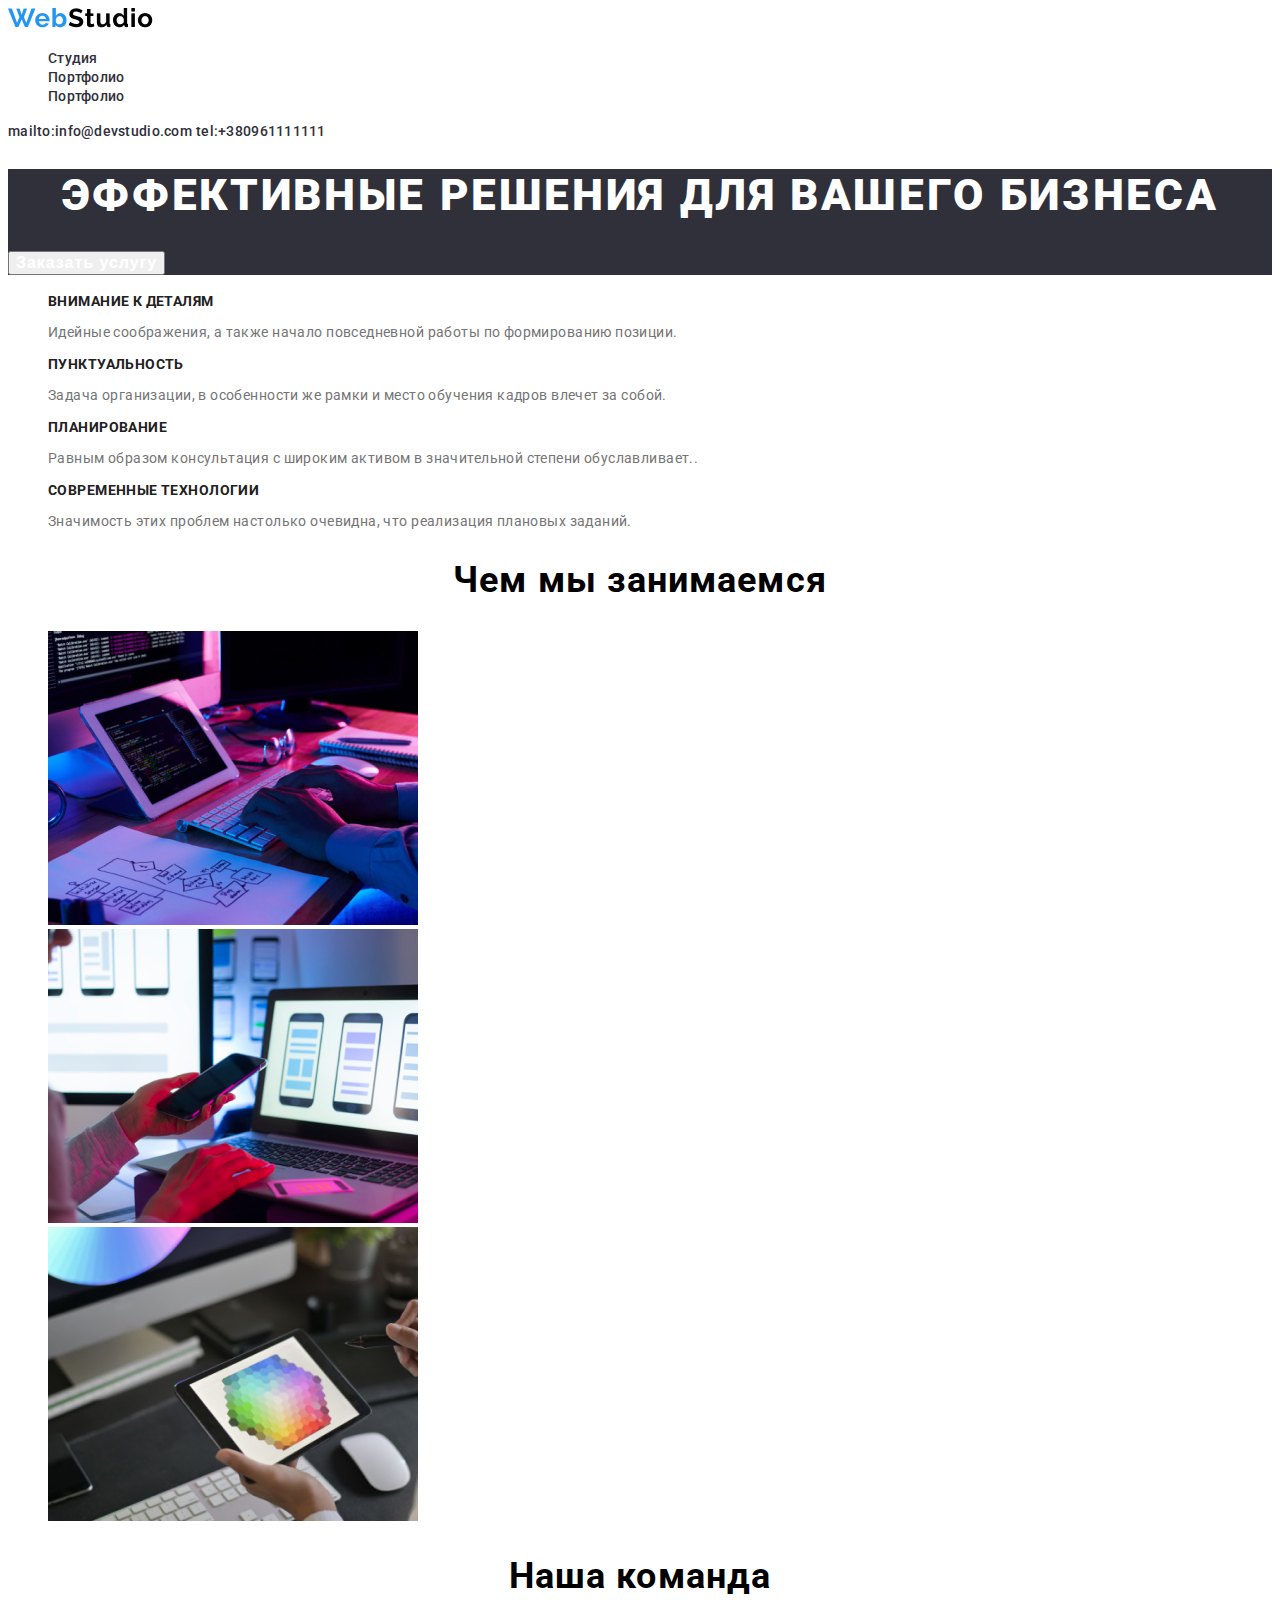
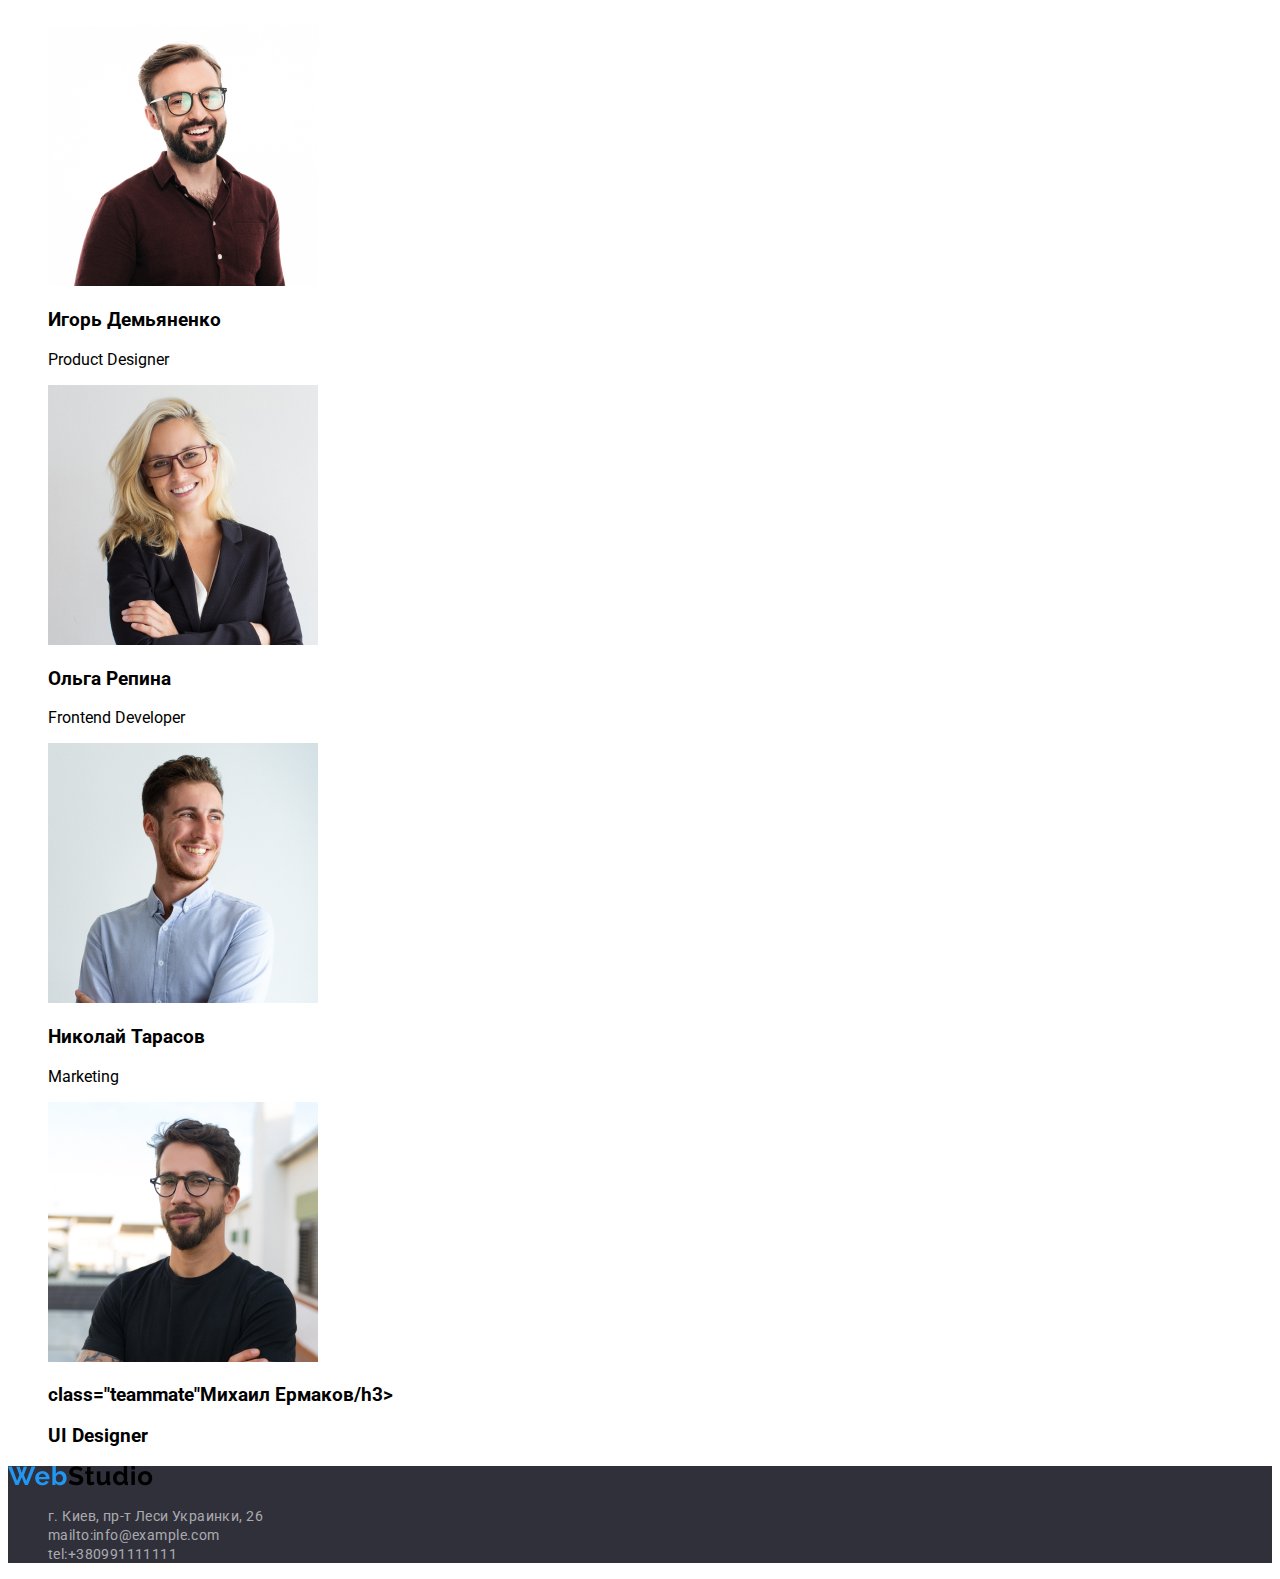
==== index.html @ 7425ab51 "hw-2" ====
<!DOCTYPE html>
<html lang="ru">
<head>
    <meta charset="UTF-8">
    <meta http-equiv="X-UA-Compatible" content="IE=edge">
    <meta name="viewport" content="width=device-width, initial-scale=1.0">
    <style> ul,li  {list-style-type: none} ;</style>
    <link rel="preconnect" href="https://fonts.googleapis.com">
    <link rel="preconnect" href="https://fonts.gstatic.com" crossorigin>
    <link href="https://fonts.googleapis.com/css2?family=Raleway:wght@700&family=Roboto:wght@400;500;700;900&display=swap"
        rel="stylesheet">
        <title>Document</title>
        <link rel="stylesheet" href="./css/styles.css">
</head>
<body>
    <header class="header">
        <a class="header-logo" href=""></a>
        <img src="./img/photo /WebStudio.png" alt="логотип">
        </a>
        <nav class="header-nav">
        <ul class="header-item">
            <li class="header-list"><a class="header-link link" href="../goit-markup-hw-02/portfolio.html">Студия</a></li>
            <li class="header-list"><a class="header-link link" href="./portfolio.html">Портфолио</a></li>
            <li class="header-list"><a class="header-link link" href="#">Портфолио</a></li>
        </ul>
        </nav>
        <a class=" header-tel link" href="">mailto:info@devstudio.com</a>
        <a class="header-tel link" href="">tel:+380961111111</a>

    </header>
    <main>
        <section class="benefits">
            <h1 class="benefits-title">Эффективные решения для вашего бизнеса</h1>
            <button  class="benefits-btn"type="button">Заказать услугу</button>
        </section>
        <section>
<ul class="benefits-item">
    <li class="benefits-list">
        <span class="pre-title">Внимание к деталям</span>
        <p class="benefits-text">Идейные соображения, а также начало повседневной работы по формированию позиции.</p>
    </li>
    <li class="benefits-list">
         <span class="pre-title">Пунктуальность</span>
        <p class="benefits-text">Задача организации, в особенности же рамки и место обучения кадров влечет за собой.</p>
    </li>
    <li class="benefits-list">
        <span class="pre-title">Планирование</span>
    <p class="benefits-text">Равным образом консультация с широким активом в значительной степени обуславливает..</p>
    </li>
    <li class="benefits-list">
        <span class="pre-title">Современные технологии</span>
        <p class="benefits-text">Значимость этих проблем настолько очевидна, что реализация плановых заданий.</p>
    </li>
</ul>
<h2 class="about">Чем мы занимаемся</h2>
<ul class="about-item">
    <li class="about-list"><img src="./img/photo /img—копия 6.jpg" alt="тестировка сайта"></li>
    <li class="about-list"><img src="./img/photo /img—копия 5.jpg" alt="написание кода"></li>
    <li class="about-list"><img src="./img/photo /img—копия 7.jpg" alt="дизайн проект"></li>
</ul>        
        </section>
        <section class="tean">
            <h2 class="team-title">Наша команда</h2>
            <ul class="team-item">
                <li class="team-list">
                    <img src="./img/photo /img.jpg" alt="сотрудник Игорь Демьяненко">
                    <h3 class="teammate">Игорь Демьяненко</h3>
                   <p class="team-position">Product Designer</p>
                </li>
                <li>
                    <img src="./img/photo /img—копия.jpg" alt="сотрудница Ольга Репина">
                    <h3 class="teammate">Ольга Репина</h3>
                    <p class="team-position">Frontend Developer</p>
                </li>
                <li>
                    <img src="./img/photo /img—копия 2.jpg" alt="сотрудник Николай Тарасов">
                   <h3 class="teammate">Николай Тарасов</h3>
                   <p class="team-position">Marketing</p>
                </li>
                <li>
                    <img src="./img/photo /img—копия 3.jpg" alt="сотрудник Михаил Ермаков">
                    <h3> class="teammate"Михаил Ермаков/h3>
                    <p class="team-position">UI Designer</p>
                </li>
            </ul>
        </section>
        <footer class="footer">
            <img src="./img/photo /WebStudio.png" alt="логотип">
            <address>
                <ul class="footer-item">
                    <li class="footer-list"><a class="footer-link link" href="">г. Киев, пр-т Леси Украинки, 26</a></li>
                    <li class="footer-list"><a  class="footer-link link"href="">mailto:info@example.com</a></li>
                    <li class="footer-list"><a  class="footer-link link"href="">tel:+380991111111</a></li>
                </ul>
            </address>
        </footer>
    </main>
</body>
</html>
---- css/styles.css ----
:root {
    --heder-footer-color: #2F303A;
    --accent-color: #2196F3;
    --second-title: color: #212121;
    --fonds
    
}

  










       
body {
    font-family: 'Roboto', sans-serif;
}

.link {
    text-decoration: none;
}

.link {
    list-style-type: none;
}


.header-link,
.header-tel {
    font-weight: 500;
    font-size: 14px;
    line-height: 1, 14;
    letter-spacing: 0.02em;
    color: var(--heder-footer-color)
}

.header-link:hover,
.header-link:focus,
.header-tel:hover,
.header-tel:focus {
    color: var(--accent-color);
}
.benefits{
    background: #2F303A
}
.benefits-title{
    font-weight: 900;
        font-size: 44px;
        line-height: 1,36x;
        text-align: center;
        letter-spacing: 0.06em;
        text-transform: uppercase;
        color: #FFFFFF;
}

.benefits-btn{
    Font-weight: 700;
        font-size: 16px;
        line-height: 1,88;
        display: flex;
        align-items: center;
        text-align: center;
        letter-spacing: 0.06em;
        color: #FFFFFF;
}
.benefits-btn :hover , .benefits-btn :focus
{
    cursor: auto;
    color: var(--accent-color);
}

.main {
    background: #2F303A;
}

.main-title {
    font-weight: 900;
    font-size: 44px;
    line-height: 1, 36;
    text-align: center;
    letter-spacing: 0.06em;
    color: #FFFFFF;
}

.main-btn {
    font-family: 'Roboto';
    font-style: normal;
    font-weight: 700;
    font-size: 16px;
    line-height: 1, 88;
    letter-spacing: 0.06em;
    color: #FFFFFF
}

.pre-title {
    font-weight: 700;
    font-size: 14px;
    line-height: 1, 14;
    letter-spacing: 0.03em;
    text-transform: uppercase;
    color: #212121;
}

.benefits-text {
    font-weight: 400;
    font-size: 14px;
    line-height: 1, 71;
    letter-spacing: 0.03em;
    color: #757575;
}


.about {
    font-weight: 700;
    font-size: 36px;
    line-height: 1, 16;
    text-align: center;
    letter-spacing: 0.03em;
    color: var(--second-title);
}

.about-img {
    width: 370px;
    height: 294px;
}

.team {
    background: #F5F4FA;
}

.team-title {
    font-weight: 700;
    font-size: 36px;
    line-height: 1, 16;
    text-align: center;
    letter-spacing: 0.03em;
    color: var(--second-title);
}

.team-name {
    font-weight: 500;
    font-size: 16px;
    line-height: 1.18;
    letter-spacing: 0.03em;
    color: #212121;
}

.team-img {
    width: 270px;
    height: 260px;
}

.footer {
    background-color: var(--heder-footer-color);
}

.footer-adress {
    font-family: 'Roboto', sans-serif;
    font-style: normal;
    font-weight: 400;
    font-size: 14px;
    line-height: 1, 71;
    letter-spacing: 0.03em;
    color: #FFFFFF;
}

.footer-link {
    font-family: 'Roboto';
    font-style: normal;
    font-weight: 400;
    font-size: 14px;
    line-height: 1, 71;
    letter-spacing: 0.03em;
    color: rgba(255, 255, 255, 0.6);
}




.btn {
    font-family: 'Roboto';
    font-style: normal;
    font-weight: 500;
    font-size: 16px;
    line-height: 1, 62;
    text-align: center;
    letter-spacing: 0.03em;
    color: #FFFFFF;
}

.btn:hover,
.btn-all:focus {
    color: var(--accent-color);

}

.btn-all {
    cursor: auto;
}


.portfolio-img {
    width: 370px;
    height: 294px;
}

.portfolio-name {
    font-weight: 700;
    font-size: 18px;
    line-height: 2;
    letter-spacing: 0.06em;
    color: #212121;
}

.portfolio-text {
    font-weight: 400;
    font-size: 16px;
    line-height: 1, 88x;
    letter-spacing: 0.03em;
    color: #757575;
}
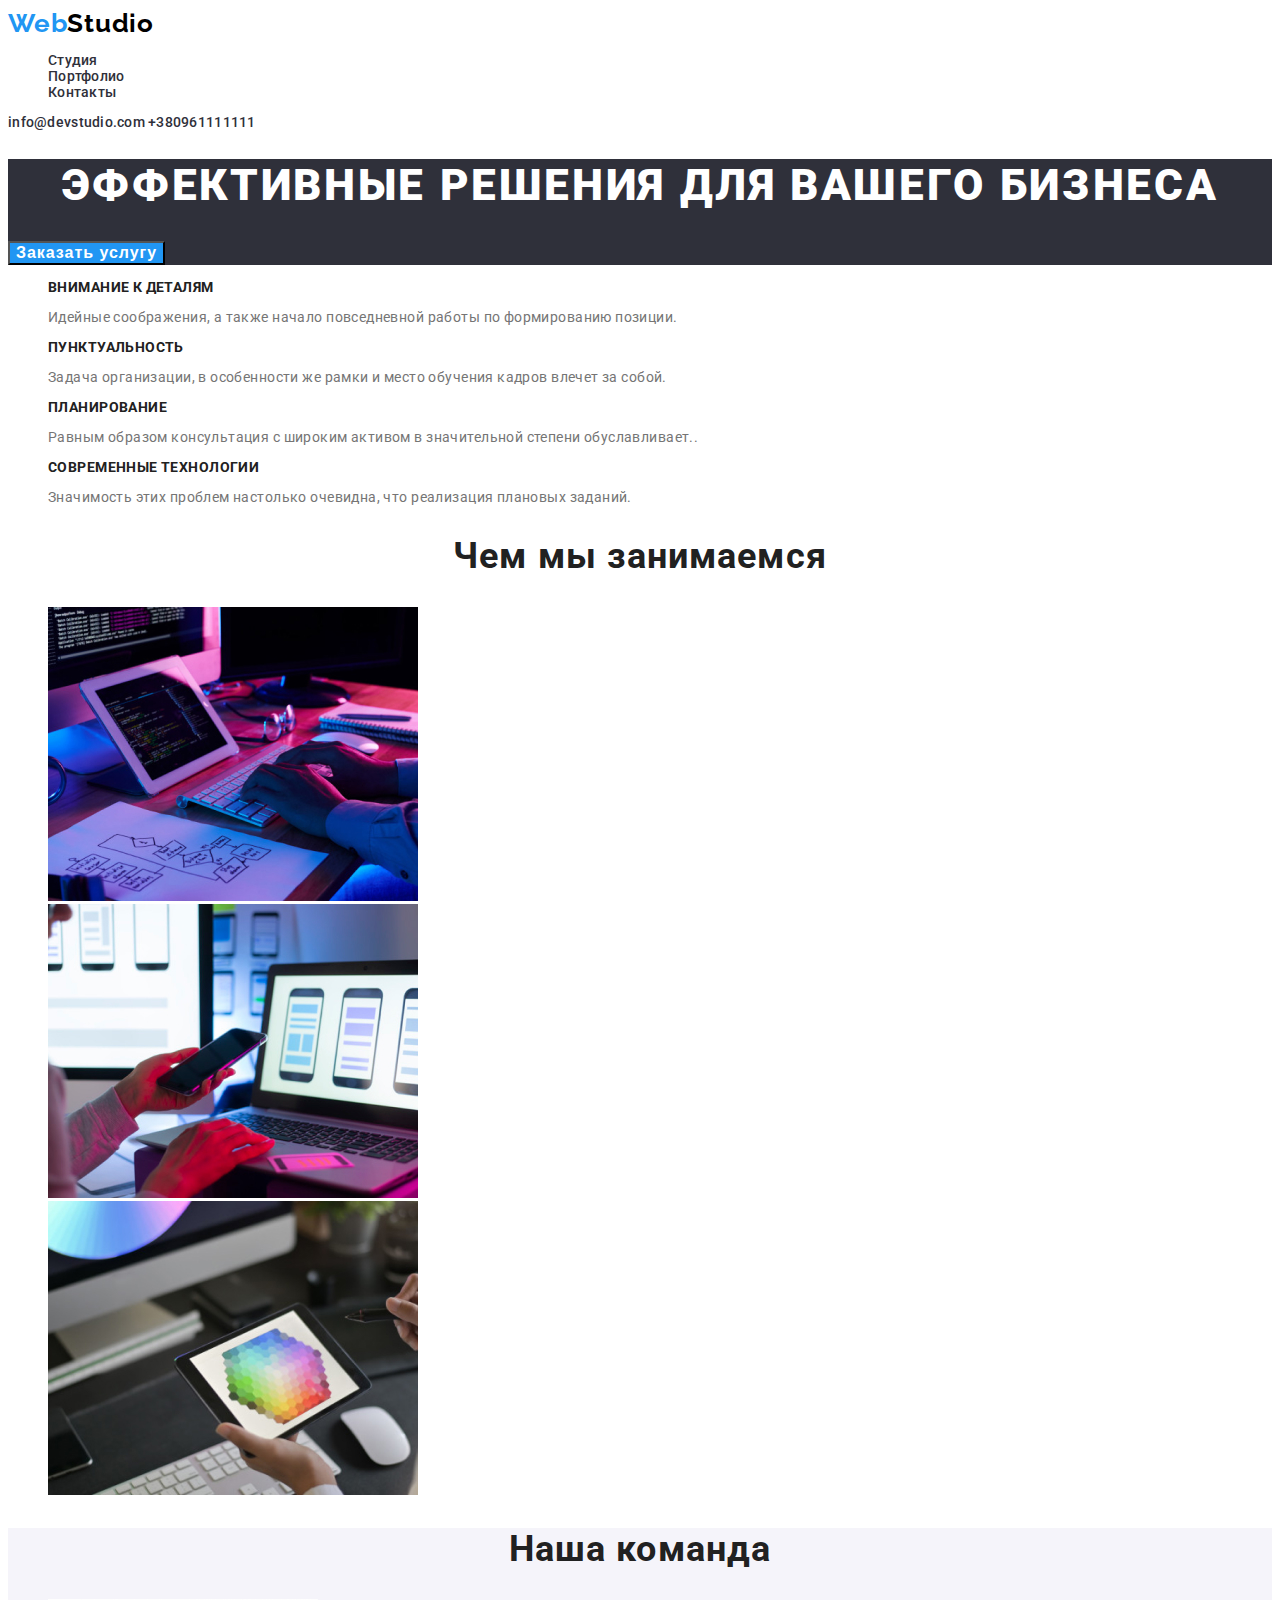
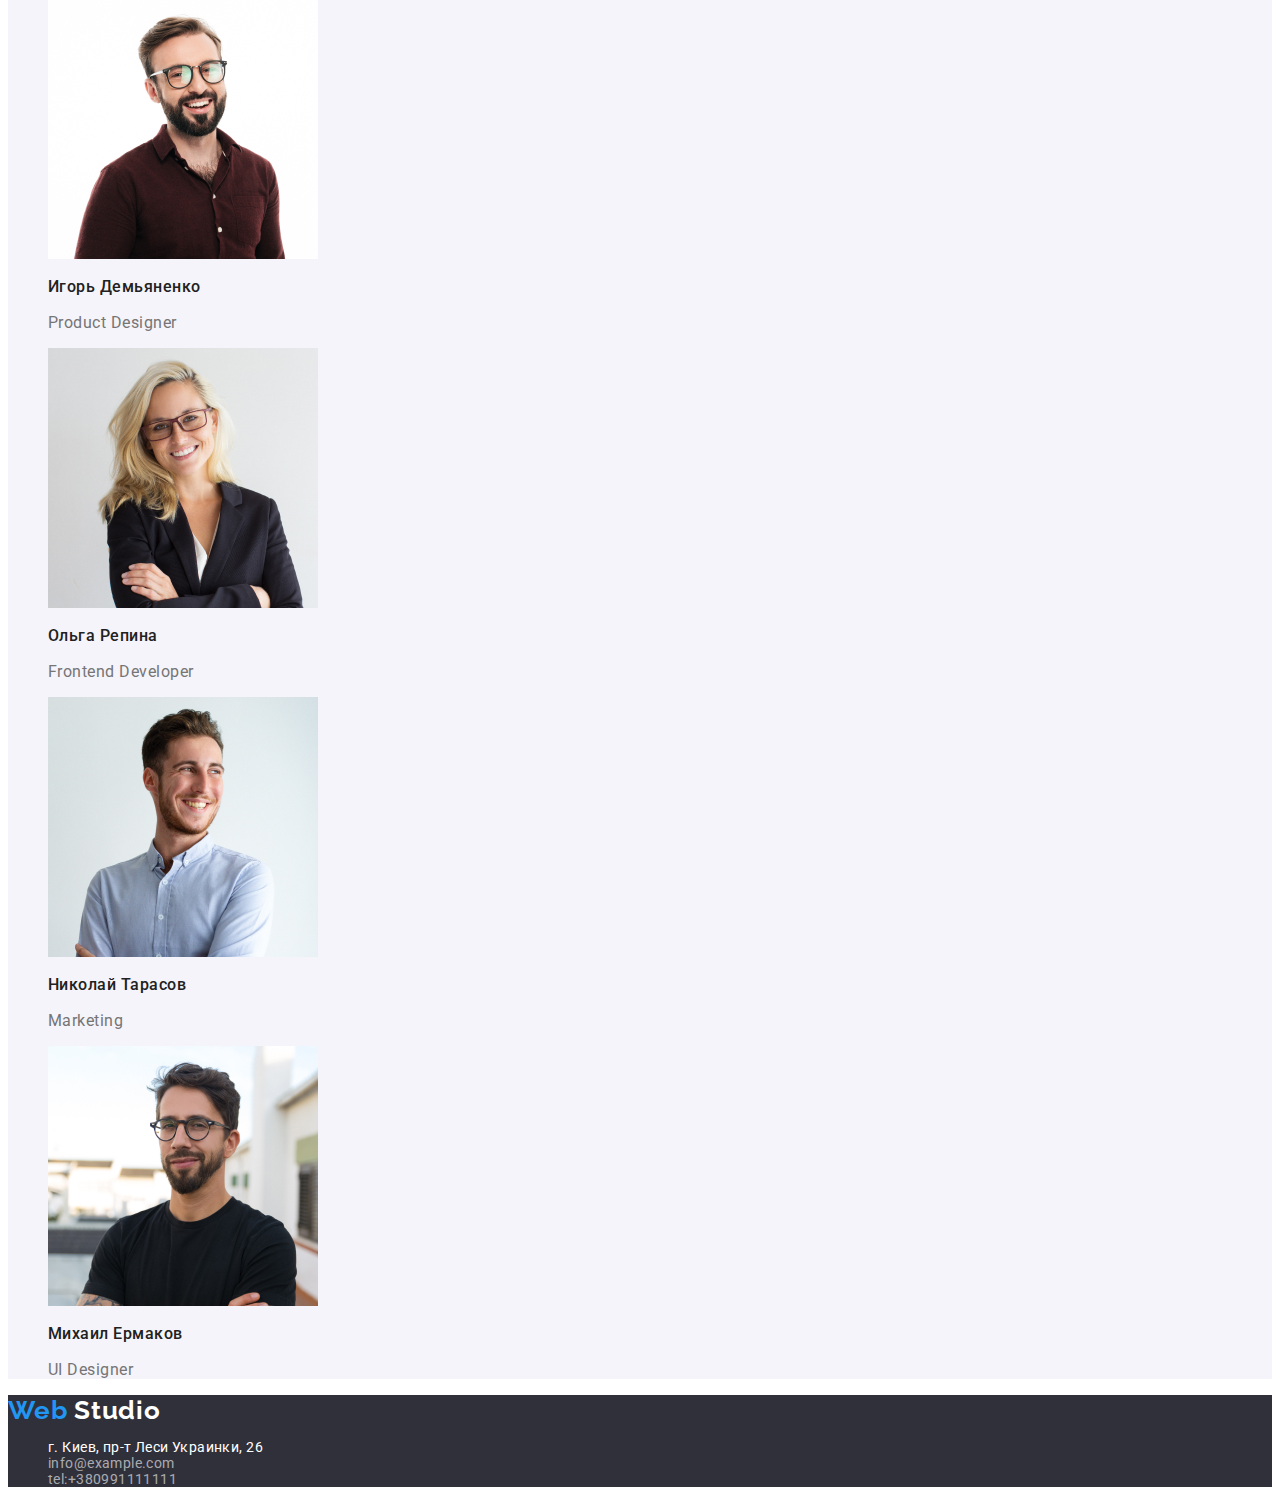
==== commit dba3f810: "corrections" ====
--- a/index.html
+++ b/index.html
@@ -4,7 +4,7 @@
     <meta charset="UTF-8">
     <meta http-equiv="X-UA-Compatible" content="IE=edge">
     <meta name="viewport" content="width=device-width, initial-scale=1.0">
-    <style> ul,li  {list-style-type: none} ;</style>
+    <style> ul,li {list-style-type: none} ;</style>
     <link rel="preconnect" href="https://fonts.googleapis.com">
     <link rel="preconnect" href="https://fonts.gstatic.com" crossorigin>
     <link href="https://fonts.googleapis.com/css2?family=Raleway:wght@700&family=Roboto:wght@400;500;700;900&display=swap"
@@ -14,26 +14,26 @@
 </head>
 <body>
     <header class="header">
-        <a class="header-logo" href=""></a>
-        <img src="./img/photo /WebStudio.png" alt="логотип">
+        <a class="header-logo" href="">Web<span class="header-studio">Studio</span></a>
+        <span class="header-studio" ></span>
         </a>
         <nav class="header-nav">
         <ul class="header-item">
             <li class="header-list"><a class="header-link link" href="../goit-markup-hw-02/portfolio.html">Студия</a></li>
             <li class="header-list"><a class="header-link link" href="./portfolio.html">Портфолио</a></li>
-            <li class="header-list"><a class="header-link link" href="#">Портфолио</a></li>
+            <li class="header-list"><a class="header-link link" href="#">Контакты</a></li>
         </ul>
         </nav>
-        <a class=" header-tel link" href="">mailto:info@devstudio.com</a>
-        <a class="header-tel link" href="">tel:+380961111111</a>
+        <a class=" header-tel link" href=""mailto:>info@devstudio.com</a>
+        <a class="header-tel link" href=""tel>+380961111111</a>
 
     </header>
     <main>
+        <section class="hero">
+            <h1 class="hero-title">Эффективные решения для вашего бизнеса</h1>
+            <button  class="hero-btn"type="button">Заказать услугу</button>
+        </section>
         <section class="benefits">
-            <h1 class="benefits-title">Эффективные решения для вашего бизнеса</h1>
-            <button  class="benefits-btn"type="button">Заказать услугу</button>
-        </section>
-        <section>
 <ul class="benefits-item">
     <li class="benefits-list">
         <span class="pre-title">Внимание к деталям</span>
@@ -54,43 +54,43 @@
 </ul>
 <h2 class="about">Чем мы занимаемся</h2>
 <ul class="about-item">
-    <li class="about-list"><img src="./img/photo /img—копия 6.jpg" alt="тестировка сайта"></li>
-    <li class="about-list"><img src="./img/photo /img—копия 5.jpg" alt="написание кода"></li>
-    <li class="about-list"><img src="./img/photo /img—копия 7.jpg" alt="дизайн проект"></li>
+    <li class="about-list"><img src="./img/photo /img—копия 6.jpg" alt="тестировка сайта"width: 370px></li>
+    <li class="about-list"><img src="./img/photo /img—копия 5.jpg" alt="написание кода"width: 370px></li>
+    <li class="about-list"><img src="./img/photo /img—копия 7.jpg" alt="дизайн проект"width: 370px></li>
 </ul>        
         </section>
-        <section class="tean">
+        <section class="team">
             <h2 class="team-title">Наша команда</h2>
             <ul class="team-item">
                 <li class="team-list">
-                    <img src="./img/photo /img.jpg" alt="сотрудник Игорь Демьяненко">
-                    <h3 class="teammate">Игорь Демьяненко</h3>
+                    <img src="./img/photo /img.jpg" alt="сотрудник Игорь Демьяненко" width: 270px>
+                    <h3 class="team-name">Игорь Демьяненко</h3>
                    <p class="team-position">Product Designer</p>
                 </li>
                 <li>
-                    <img src="./img/photo /img—копия.jpg" alt="сотрудница Ольга Репина">
-                    <h3 class="teammate">Ольга Репина</h3>
+                    <img src="./img/photo /img—копия.jpg" alt="сотрудница Ольга Репина" width: 270px>
+                    <h3 class="team-name">Ольга Репина</h3>
                     <p class="team-position">Frontend Developer</p>
                 </li>
                 <li>
-                    <img src="./img/photo /img—копия 2.jpg" alt="сотрудник Николай Тарасов">
-                   <h3 class="teammate">Николай Тарасов</h3>
+                    <img src="./img/photo /img—копия 2.jpg" alt="сотрудник Николай Тарасов" width: 270px>
+                   <h3 class="team-name">Николай Тарасов</h3>
                    <p class="team-position">Marketing</p>
                 </li>
                 <li>
-                    <img src="./img/photo /img—копия 3.jpg" alt="сотрудник Михаил Ермаков">
-                    <h3> class="teammate"Михаил Ермаков/h3>
+                    <img src="./img/photo /img—копия 3.jpg" alt="сотрудник Михаил Ермаков" width: 270px>
+                    <h3 class="team-name"> Михаил Ермаков </h3>
                     <p class="team-position">UI Designer</p>
                 </li>
             </ul>
         </section>
         <footer class="footer">
-            <img src="./img/photo /WebStudio.png" alt="логотип">
+            <a class="footer-logo" href="">Web <span class="footer-studio">Studio</span> </a>
             <address>
                 <ul class="footer-item">
-                    <li class="footer-list"><a class="footer-link link" href="">г. Киев, пр-т Леси Украинки, 26</a></li>
-                    <li class="footer-list"><a  class="footer-link link"href="">mailto:info@example.com</a></li>
-                    <li class="footer-list"><a  class="footer-link link"href="">tel:+380991111111</a></li>
+                    <li class="footer-list"><a class="footer-link-address link" href="">г. Киев, пр-т Леси Украинки, 26</a></li>
+                    <li class="footer-list"><a  class="footer-link link"href=""mailto:>info@example.com</a></li>
+                    <li class="footer-list"><a  class="footer-link link"href=""tel:>tel:+380991111111</a></li>
                 </ul>
             </address>
         </footer>
--- a/css/styles.css
+++ b/css/styles.css
@@ -1,9 +1,11 @@
 :root {
     --heder-footer-color: #2F303A;
     --accent-color: #2196F3;
-    --second-title: color: #212121;
-    --fonds
-    
+    --second-title:  #212121;
+    --second-title-text:#757575;
+    --background-color: #fff;
+    --text-color: #fff;
+
 }
 
   
@@ -19,9 +21,24 @@
 
        
 body {
-    font-family: 'Roboto', sans-serif;
-}
-
+    font-family: Roboto,sans-serif;
+    background-color:var(--background-color);
+    font-size: 14px;
+    letter-spacing: 0.03;
+}
+.visually-hidden {
+    position: absolute;
+    width: 1px;
+    height: 1px;
+    margin: -1px;
+    border: 0;
+    padding: 0;
+
+    white-space: nowrap;
+    clip-path: inset(100%);
+    clip: rect(0 0 0 0);
+    overflow: hidden;
+}
 .link {
     text-decoration: none;
 }
@@ -29,8 +46,21 @@
 .link {
     list-style-type: none;
 }
-
-
+a{
+    text-decoration: none;
+}
+.header-logo{
+    font-family: 'Raleway';
+        font-style: normal;
+        font-weight: 700;
+        font-size: 26px;
+        line-height: 1,19;
+        letter-spacing: 0.03em;
+        color: var(--accent-color);
+}
+.header-studio{
+    color: black;
+}
 .header-link,
 .header-tel {
     font-weight: 500;
@@ -46,20 +76,20 @@
 .header-tel:focus {
     color: var(--accent-color);
 }
-.benefits{
+.hero{
     background: #2F303A
 }
-.benefits-title{
+.hero-title{
     font-weight: 900;
         font-size: 44px;
         line-height: 1,36x;
         text-align: center;
         letter-spacing: 0.06em;
         text-transform: uppercase;
-        color: #FFFFFF;
-}
-
-.benefits-btn{
+        color: var(--text-color);
+}
+
+.hero-btn{
     Font-weight: 700;
         font-size: 16px;
         line-height: 1,88;
@@ -67,12 +97,11 @@
         align-items: center;
         text-align: center;
         letter-spacing: 0.06em;
-        color: #FFFFFF;
-}
-.benefits-btn :hover , .benefits-btn :focus
-{
-    cursor: auto;
-    color: var(--accent-color);
+        color: var(--text-color);
+        background-color: #2196F3 ;
+}
+.hero-btn:hover , .hero-btn:focus{
+    cursor:pointer;
 }
 
 .main {
@@ -85,7 +114,7 @@
     line-height: 1, 36;
     text-align: center;
     letter-spacing: 0.06em;
-    color: #FFFFFF;
+    color: var(--text-color);
 }
 
 .main-btn {
@@ -95,7 +124,7 @@
     font-size: 16px;
     line-height: 1, 88;
     letter-spacing: 0.06em;
-    color: #FFFFFF
+    color: var(--text-color)
 }
 
 .pre-title {
@@ -104,7 +133,7 @@
     line-height: 1, 14;
     letter-spacing: 0.03em;
     text-transform: uppercase;
-    color: #212121;
+    color: var(--second-title);
 }
 
 .benefits-text {
@@ -112,7 +141,7 @@
     font-size: 14px;
     line-height: 1, 71;
     letter-spacing: 0.03em;
-    color: #757575;
+    color: var(--second-title-text);
 }
 
 
@@ -148,9 +177,16 @@
     font-size: 16px;
     line-height: 1.18;
     letter-spacing: 0.03em;
-    color: #212121;
-}
-
+    color: var(--second-title);
+}
+
+.team-position{
+font-weight: 400;
+    font-size: 16px;
+    line-height: 1,18;
+    letter-spacing: 0.03em;
+    color: var(--second-title-text);
+}
 .team-img {
     width: 270px;
     height: 260px;
@@ -159,7 +195,18 @@
 .footer {
     background-color: var(--heder-footer-color);
 }
-
+.footer-logo{
+    font-family: 'Raleway';
+        font-style: normal;
+        font-weight: 700;
+        font-size: 26px;
+        line-height: 1,19;
+        letter-spacing: 0.03em;
+        color: var(--accent-color);
+}
+.footer-studio{
+    color: var(--text-color);
+}
 .footer-adress {
     font-family: 'Roboto', sans-serif;
     font-style: normal;
@@ -167,10 +214,10 @@
     font-size: 14px;
     line-height: 1, 71;
     letter-spacing: 0.03em;
-    color: #FFFFFF;
-}
-
-.footer-link {
+    color: var(--text-color);
+}
+
+.footer-link,.footer-link-address {
     font-family: 'Roboto';
     font-style: normal;
     font-weight: 400;
@@ -179,43 +226,43 @@
     letter-spacing: 0.03em;
     color: rgba(255, 255, 255, 0.6);
 }
-
-
+.footer-link-address{
+    color:var(--text-color);
+}
+.footer-link:hover,.footer-link:focus{
+ color:  var(--accent-color);
+} 
+
+.footer-link-address:hover,.footer-link-address:focus{
+    color: var(--accent-color);
+}
 
 
 .btn {
-    font-family: 'Roboto';
-    font-style: normal;
-    font-weight: 500;
-    font-size: 16px;
-    line-height: 1, 62;
-    text-align: center;
-    letter-spacing: 0.03em;
-    color: #FFFFFF;
+font-weight: 500;
+    font-size: 16px;
+    line-height: 1,62;
+    text-align: center;
+    letter-spacing: 0.03em;
+    color: var(--text-color);
+background-color: var(--accent-color);
 }
 
 .btn:hover,
-.btn-all:focus {
-    color: var(--accent-color);
-
-}
-
-.btn-all {
-    cursor: auto;
-}
-
-
-.portfolio-img {
-    width: 370px;
-    height: 294px;
-}
+.btn:focus {
+    cursor:pointer;
+}
+
+
+
+
 
 .portfolio-name {
     font-weight: 700;
     font-size: 18px;
     line-height: 2;
     letter-spacing: 0.06em;
-    color: #212121;
+    color: var(--second-title);
 }
 
 .portfolio-text {
@@ -223,5 +270,5 @@
     font-size: 16px;
     line-height: 1, 88x;
     letter-spacing: 0.03em;
-    color: #757575;
+    color: var(--second-title-text);
 }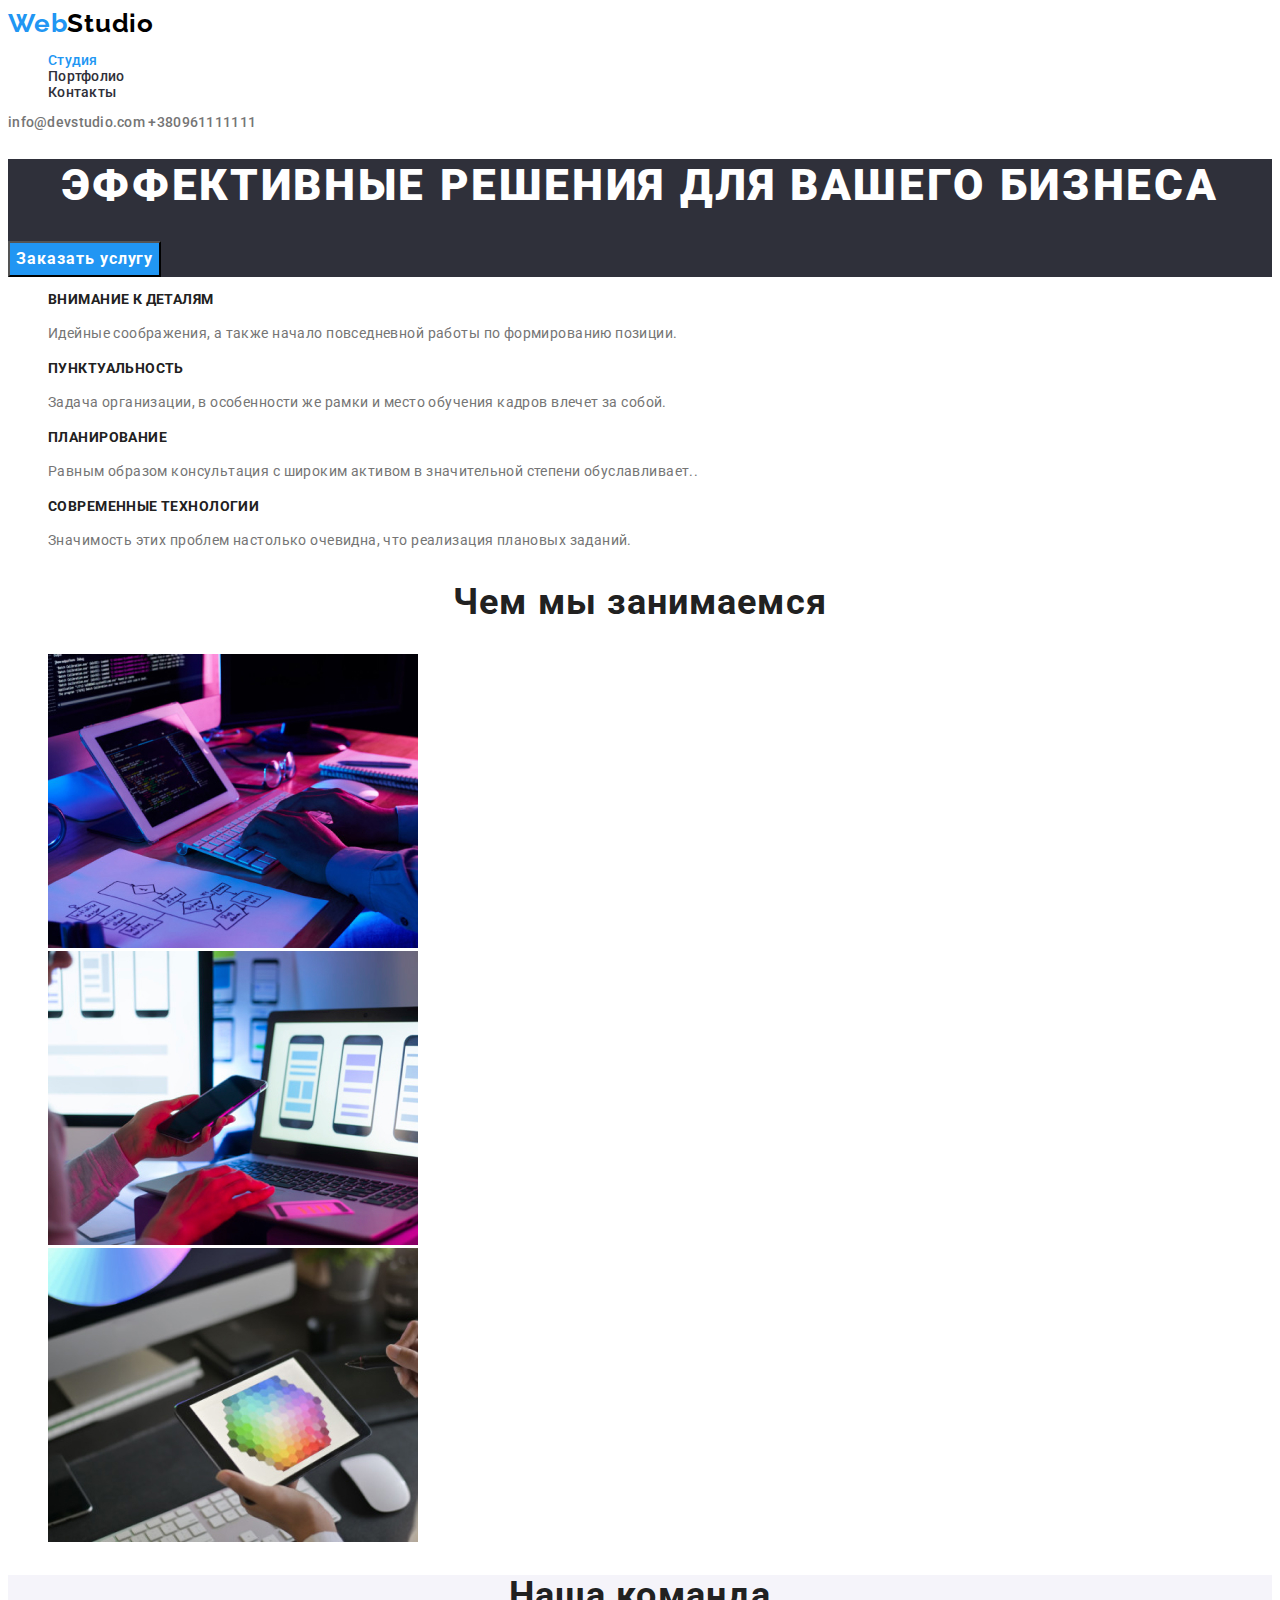
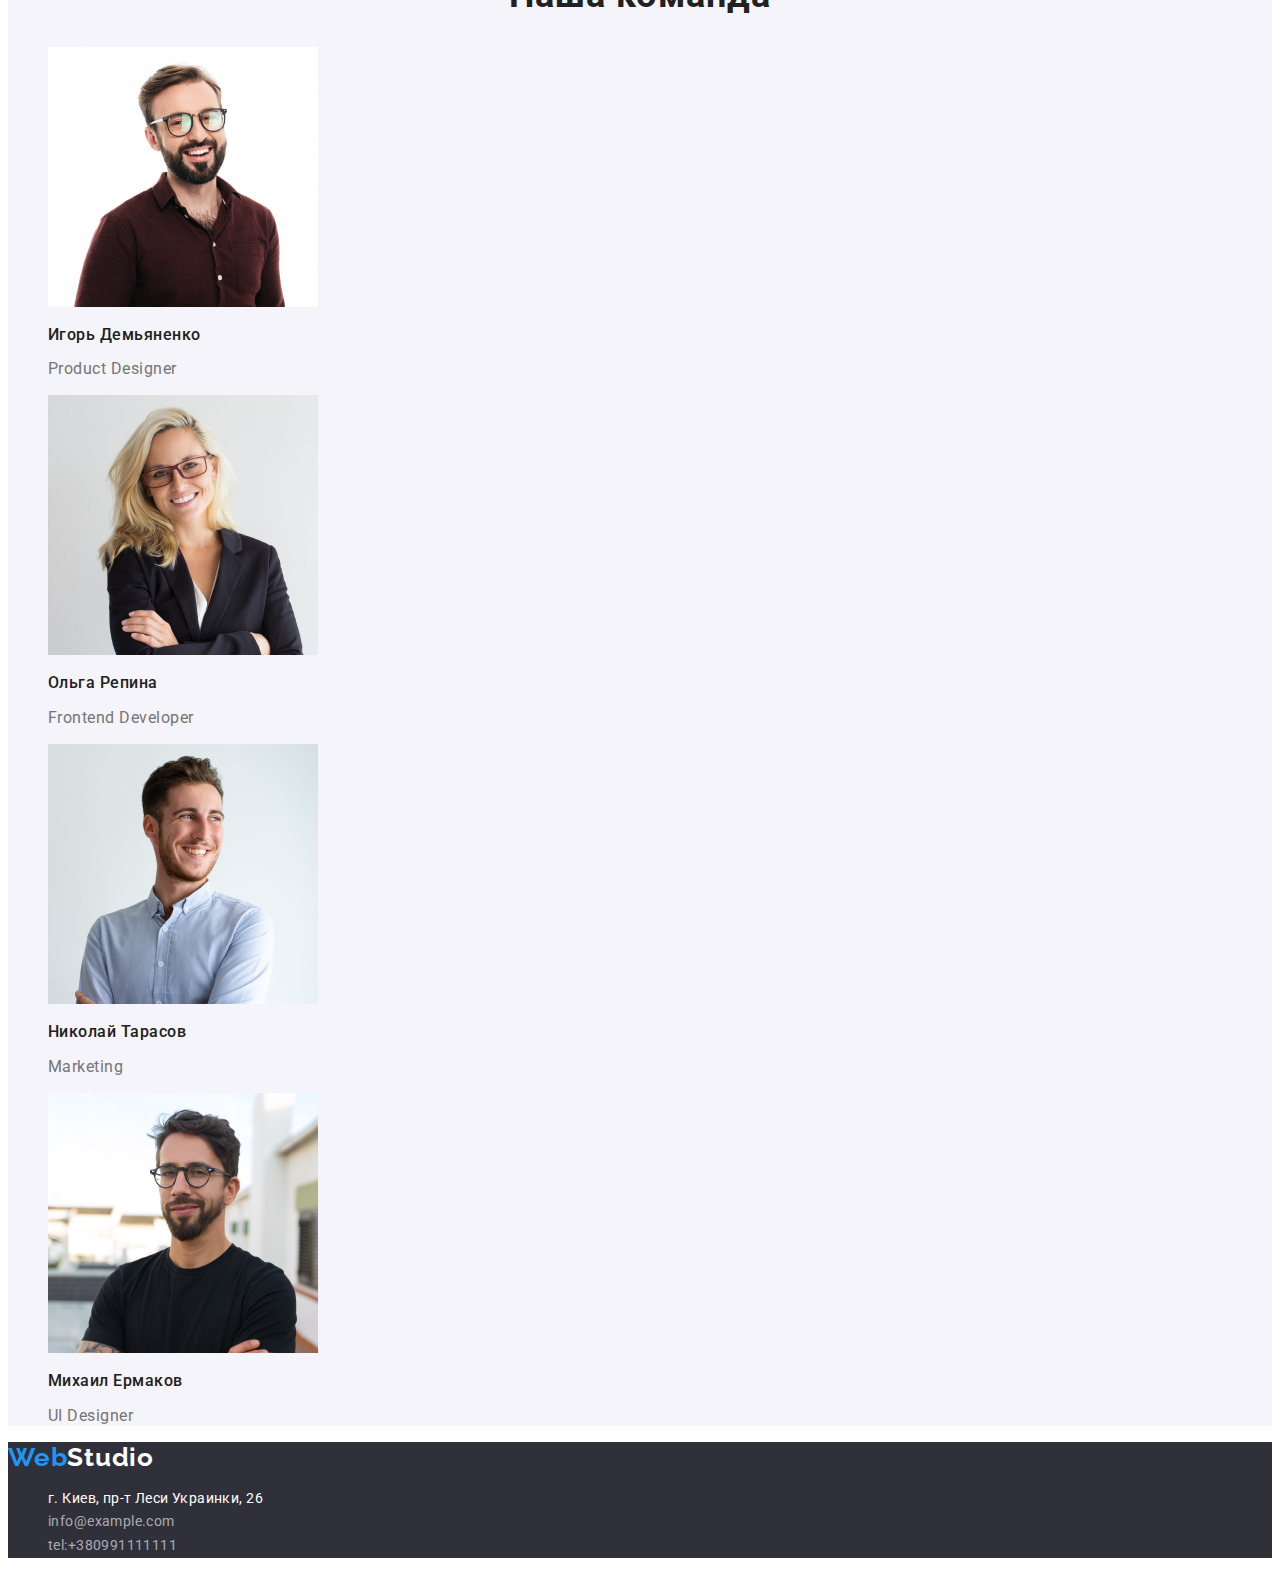
==== commit 81bf52f0: "edit" ====
--- a/index.html
+++ b/index.html
@@ -4,7 +4,7 @@
     <meta charset="UTF-8">
     <meta http-equiv="X-UA-Compatible" content="IE=edge">
     <meta name="viewport" content="width=device-width, initial-scale=1.0">
-    <style> ul,li {list-style-type: none} ;</style>
+    
     <link rel="preconnect" href="https://fonts.googleapis.com">
     <link rel="preconnect" href="https://fonts.gstatic.com" crossorigin>
     <link href="https://fonts.googleapis.com/css2?family=Raleway:wght@700&family=Roboto:wght@400;500;700;900&display=swap"
@@ -18,15 +18,14 @@
         <span class="header-studio" ></span>
         </a>
         <nav class="header-nav">
-        <ul class="header-item">
-            <li class="header-list"><a class="header-link link" href="../goit-markup-hw-02/portfolio.html">Студия</a></li>
+        <ul class="header-item link ">
+            <li class="header-list"><a class="header-link current link" href="../goit-markup-hw-02/portfolio.html">Студия</a></li>
             <li class="header-list"><a class="header-link link" href="./portfolio.html">Портфолио</a></li>
             <li class="header-list"><a class="header-link link" href="#">Контакты</a></li>
         </ul>
         </nav>
         <a class=" header-tel link" href=""mailto:>info@devstudio.com</a>
         <a class="header-tel link" href=""tel>+380961111111</a>
-
     </header>
     <main>
         <section class="hero">
@@ -34,7 +33,7 @@
             <button  class="hero-btn"type="button">Заказать услугу</button>
         </section>
         <section class="benefits">
-<ul class="benefits-item">
+<ul class="benefits-item link ">
     <li class="benefits-list">
         <span class="pre-title">Внимание к деталям</span>
         <p class="benefits-text">Идейные соображения, а также начало повседневной работы по формированию позиции.</p>
@@ -53,41 +52,41 @@
     </li>
 </ul>
 <h2 class="about">Чем мы занимаемся</h2>
-<ul class="about-item">
-    <li class="about-list"><img src="./img/photo /img—копия 6.jpg" alt="тестировка сайта"width: 370px></li>
-    <li class="about-list"><img src="./img/photo /img—копия 5.jpg" alt="написание кода"width: 370px></li>
-    <li class="about-list"><img src="./img/photo /img—копия 7.jpg" alt="дизайн проект"width: 370px></li>
+<ul class="about-item link ">
+    <li class="about-list"><img src="./img/photo /img—копия 6.jpg" alt="тестировка сайта" width=370></li>
+    <li class="about-list"><img src="./img/photo /img—копия 5.jpg" alt="написание кода"width=370></li>
+    <li class="about-list"><img src="./img/photo /img—копия 7.jpg" alt="дизайн проект"width=370></li>
 </ul>        
         </section>
         <section class="team">
             <h2 class="team-title">Наша команда</h2>
-            <ul class="team-item">
+            <ul class="team-item link ">
                 <li class="team-list">
-                    <img src="./img/photo /img.jpg" alt="сотрудник Игорь Демьяненко" width: 270px>
+                    <img src="./img/photo /img.jpg" alt="сотрудник Игорь Демьяненко" width=270>
                     <h3 class="team-name">Игорь Демьяненко</h3>
                    <p class="team-position">Product Designer</p>
                 </li>
                 <li>
-                    <img src="./img/photo /img—копия.jpg" alt="сотрудница Ольга Репина" width: 270px>
+                    <img src="./img/photo /img—копия.jpg" alt="сотрудница Ольга Репина" width=270>
                     <h3 class="team-name">Ольга Репина</h3>
                     <p class="team-position">Frontend Developer</p>
                 </li>
                 <li>
-                    <img src="./img/photo /img—копия 2.jpg" alt="сотрудник Николай Тарасов" width: 270px>
+                    <img src="./img/photo /img—копия 2.jpg" alt="сотрудник Николай Тарасов" width=270>
                    <h3 class="team-name">Николай Тарасов</h3>
                    <p class="team-position">Marketing</p>
                 </li>
                 <li>
-                    <img src="./img/photo /img—копия 3.jpg" alt="сотрудник Михаил Ермаков" width: 270px>
+                    <img src="./img/photo /img—копия 3.jpg" alt="сотрудник Михаил Ермаков" width=270>
                     <h3 class="team-name"> Михаил Ермаков </h3>
                     <p class="team-position">UI Designer</p>
                 </li>
             </ul>
         </section>
         <footer class="footer">
-            <a class="footer-logo" href="">Web <span class="footer-studio">Studio</span> </a>
+            <a class="footer-logo" href="">Web<span class="footer-studio">Studio</span> </a>
             <address>
-                <ul class="footer-item">
+                <ul class="footer-item link ">
                     <li class="footer-list"><a class="footer-link-address link" href="">г. Киев, пр-т Леси Украинки, 26</a></li>
                     <li class="footer-list"><a  class="footer-link link"href=""mailto:>info@example.com</a></li>
                     <li class="footer-list"><a  class="footer-link link"href=""tel:>tel:+380991111111</a></li>
--- a/css/styles.css
+++ b/css/styles.css
@@ -11,20 +11,12 @@
   
 
 
-
-
-
-
-
-
-
-
        
 body {
     font-family: Roboto,sans-serif;
     background-color:var(--background-color);
     font-size: 14px;
-    letter-spacing: 0.03;
+    letter-spacing: 0.03em;
 }
 .visually-hidden {
     position: absolute;
@@ -69,13 +61,20 @@
     letter-spacing: 0.02em;
     color: var(--heder-footer-color)
 }
-
+.header-tel{
+    color: var(--second-title-text);
+
+}
 .header-link:hover,
 .header-link:focus,
 .header-tel:hover,
-.header-tel:focus {
+.header-tel:focus  {
     color: var(--accent-color);
 }
+.current{
+    color: var(--accent-color);
+}
+
 .hero{
     background: #2F303A
 }
@@ -90,9 +89,10 @@
 }
 
 .hero-btn{
+    font-family: inherit;
     Font-weight: 700;
         font-size: 16px;
-        line-height: 1,88;
+        line-height: 1.88;
         display: flex;
         align-items: center;
         text-align: center;
@@ -102,35 +102,16 @@
 }
 .hero-btn:hover , .hero-btn:focus{
     cursor:pointer;
-}
-
-.main {
-    background: #2F303A;
-}
-
-.main-title {
-    font-weight: 900;
-    font-size: 44px;
-    line-height: 1, 36;
-    text-align: center;
-    letter-spacing: 0.06em;
-    color: var(--text-color);
-}
-
-.main-btn {
-    font-family: 'Roboto';
-    font-style: normal;
-    font-weight: 700;
-    font-size: 16px;
-    line-height: 1, 88;
-    letter-spacing: 0.06em;
-    color: var(--text-color)
-}
+    background-color: #188CE8;
+}
+
+
+
 
 .pre-title {
     font-weight: 700;
     font-size: 14px;
-    line-height: 1, 14;
+    line-height: 1.14;
     letter-spacing: 0.03em;
     text-transform: uppercase;
     color: var(--second-title);
@@ -139,7 +120,7 @@
 .benefits-text {
     font-weight: 400;
     font-size: 14px;
-    line-height: 1, 71;
+    line-height: 1.71;
     letter-spacing: 0.03em;
     color: var(--second-title-text);
 }
@@ -148,7 +129,7 @@
 .about {
     font-weight: 700;
     font-size: 36px;
-    line-height: 1, 16;
+    line-height: 1.16;
     text-align: center;
     letter-spacing: 0.03em;
     color: var(--second-title);
@@ -166,7 +147,7 @@
 .team-title {
     font-weight: 700;
     font-size: 36px;
-    line-height: 1, 16;
+    line-height: 1.16;
     text-align: center;
     letter-spacing: 0.03em;
     color: var(--second-title);
@@ -183,7 +164,7 @@
 .team-position{
 font-weight: 400;
     font-size: 16px;
-    line-height: 1,18;
+    line-height: 1.18;
     letter-spacing: 0.03em;
     color: var(--second-title-text);
 }
@@ -200,7 +181,7 @@
         font-style: normal;
         font-weight: 700;
         font-size: 26px;
-        line-height: 1,19;
+        line-height: 1.19;
         letter-spacing: 0.03em;
         color: var(--accent-color);
 }
@@ -212,7 +193,7 @@
     font-style: normal;
     font-weight: 400;
     font-size: 14px;
-    line-height: 1, 71;
+    line-height: 1.71;
     letter-spacing: 0.03em;
     color: var(--text-color);
 }
@@ -222,7 +203,7 @@
     font-style: normal;
     font-weight: 400;
     font-size: 14px;
-    line-height: 1, 71;
+    line-height: 1.71;
     letter-spacing: 0.03em;
     color: rgba(255, 255, 255, 0.6);
 }
@@ -241,16 +222,18 @@
 .btn {
 font-weight: 500;
     font-size: 16px;
-    line-height: 1,62;
+    line-height: 1.2;
     text-align: center;
     letter-spacing: 0.03em;
-    color: var(--text-color);
-background-color: var(--accent-color);
+    color: black;
+background-color: #F5F4FA;
 }
 
 .btn:hover,
 .btn:focus {
     cursor:pointer;
+    color: var(--text-color);
+    background-color: var(--accent-color);
 }
 
 
@@ -268,7 +251,7 @@
 .portfolio-text {
     font-weight: 400;
     font-size: 16px;
-    line-height: 1, 88x;
+    line-height: 1.88x;
     letter-spacing: 0.03em;
     color: var(--second-title-text);
 }